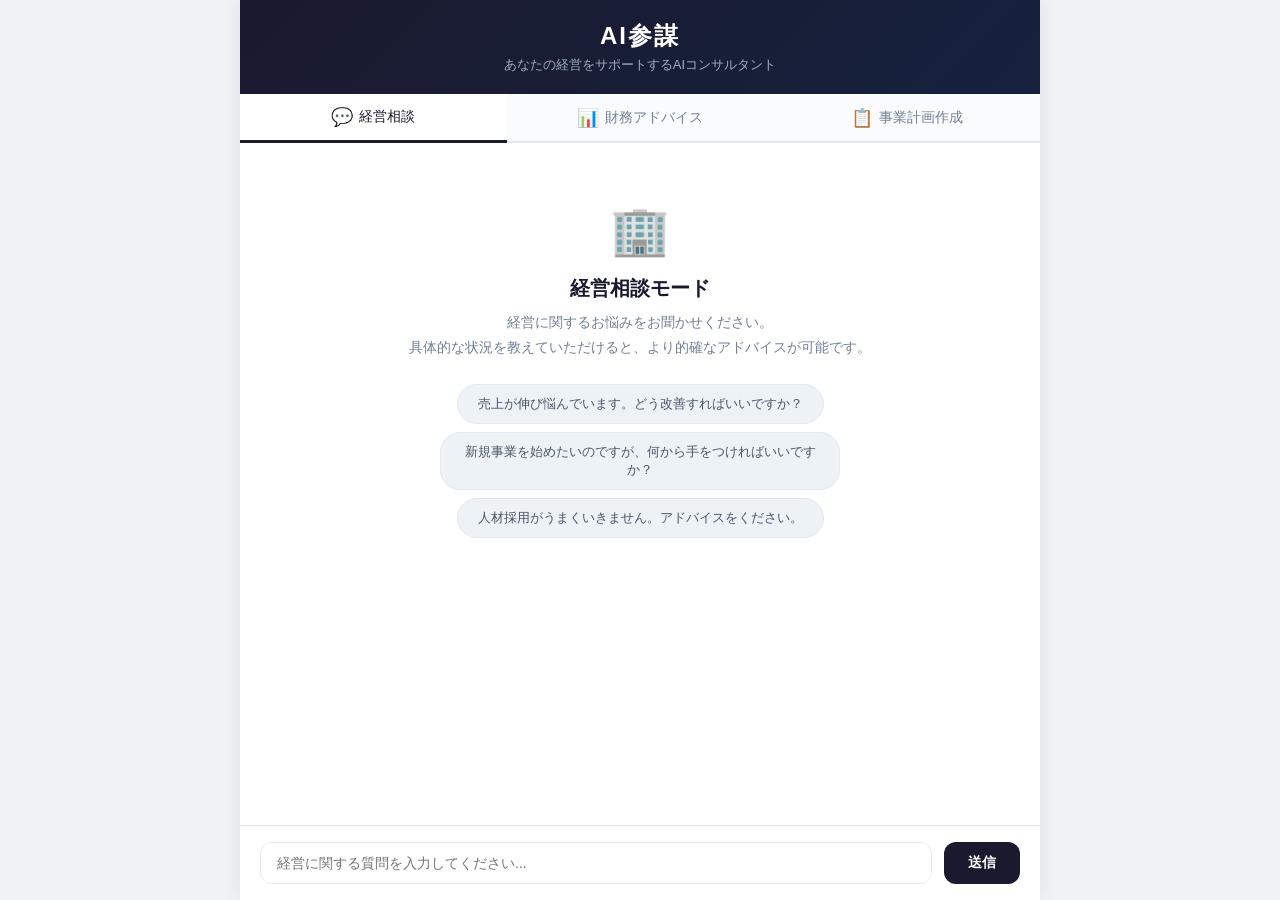
==== static/index.html @ 654360b7 "AI参謀: 経営相談チャットアプリの初期実装 Claude APIを使った経営コンサルタントAIチャットアプリ。 3つのモード（経営相談・財務アドバイス・事業計画作成）を搭載。  https://cl" ====
<!DOCTYPE html>
<html lang="ja">
<head>
  <meta charset="UTF-8">
  <meta name="viewport" content="width=device-width, initial-scale=1.0">
  <title>AI参謀 - 経営相談</title>
  <link rel="stylesheet" href="/static/style.css">
</head>
<body>
  <div class="app">
    <header class="header">
      <h1>AI参謀</h1>
      <p class="subtitle">あなたの経営をサポートするAIコンサルタント</p>
    </header>

    <nav class="mode-tabs">
      <button class="tab active" data-mode="chat">
        <span class="tab-icon">💬</span>
        経営相談
      </button>
      <button class="tab" data-mode="financial">
        <span class="tab-icon">📊</span>
        財務アドバイス
      </button>
      <button class="tab" data-mode="plan">
        <span class="tab-icon">📋</span>
        事業計画作成
      </button>
    </nav>

    <div class="chat-container" id="chatContainer">
      <div class="welcome-message">
        <div class="welcome-icon">🏢</div>
        <h2>経営相談モード</h2>
        <p>経営に関するお悩みをお聞かせください。<br>具体的な状況を教えていただけると、より的確なアドバイスが可能です。</p>
        <div class="example-questions">
          <button class="example-btn" onclick="sendExample(this)">売上が伸び悩んでいます。どう改善すればいいですか？</button>
          <button class="example-btn" onclick="sendExample(this)">新規事業を始めたいのですが、何から手をつければいいですか？</button>
          <button class="example-btn" onclick="sendExample(this)">人材採用がうまくいきません。アドバイスをください。</button>
        </div>
      </div>
    </div>

    <div class="input-area">
      <textarea
        id="messageInput"
        placeholder="経営に関する質問を入力してください..."
        rows="1"
      ></textarea>
      <button id="sendBtn" onclick="sendMessage()">送信</button>
    </div>
  </div>

  <script src="/static/app.js"></script>
</body>
</html>
---- static/style.css ----
* {
  margin: 0;
  padding: 0;
  box-sizing: border-box;
}

body {
  font-family: "Hiragino Sans", "Hiragino Kaku Gothic ProN", "Noto Sans JP", Meiryo, sans-serif;
  background: #f0f2f5;
  color: #1a1a2e;
  height: 100vh;
  display: flex;
  justify-content: center;
}

.app {
  width: 100%;
  max-width: 800px;
  height: 100vh;
  display: flex;
  flex-direction: column;
  background: #fff;
  box-shadow: 0 0 20px rgba(0, 0, 0, 0.08);
}

.header {
  background: linear-gradient(135deg, #1a1a2e 0%, #16213e 100%);
  color: #fff;
  padding: 20px 24px;
  text-align: center;
}

.header h1 {
  font-size: 24px;
  font-weight: 700;
  letter-spacing: 2px;
}

.subtitle {
  font-size: 13px;
  color: #a0aec0;
  margin-top: 4px;
}

.mode-tabs {
  display: flex;
  border-bottom: 2px solid #e2e8f0;
  background: #fafbfc;
}

.tab {
  flex: 1;
  padding: 12px 8px;
  border: none;
  background: transparent;
  cursor: pointer;
  font-size: 14px;
  font-weight: 500;
  color: #718096;
  transition: all 0.2s;
  display: flex;
  align-items: center;
  justify-content: center;
  gap: 6px;
}

.tab:hover {
  background: #edf2f7;
  color: #2d3748;
}

.tab.active {
  color: #1a1a2e;
  border-bottom: 3px solid #1a1a2e;
  margin-bottom: -2px;
  background: #fff;
}

.tab-icon {
  font-size: 18px;
}

.chat-container {
  flex: 1;
  overflow-y: auto;
  padding: 20px;
  display: flex;
  flex-direction: column;
  gap: 16px;
}

.welcome-message {
  text-align: center;
  padding: 40px 20px;
  color: #4a5568;
}

.welcome-icon {
  font-size: 48px;
  margin-bottom: 16px;
}

.welcome-message h2 {
  font-size: 20px;
  margin-bottom: 8px;
  color: #1a1a2e;
}

.welcome-message p {
  font-size: 14px;
  line-height: 1.8;
  color: #718096;
}

.example-questions {
  margin-top: 24px;
  display: flex;
  flex-direction: column;
  gap: 8px;
  align-items: center;
}

.example-btn {
  background: #edf2f7;
  border: 1px solid #e2e8f0;
  border-radius: 20px;
  padding: 10px 20px;
  font-size: 13px;
  color: #4a5568;
  cursor: pointer;
  transition: all 0.2s;
  max-width: 400px;
}

.example-btn:hover {
  background: #e2e8f0;
  color: #1a1a2e;
}

.message {
  display: flex;
  gap: 12px;
  max-width: 85%;
  animation: fadeIn 0.3s ease;
}

@keyframes fadeIn {
  from { opacity: 0; transform: translateY(8px); }
  to { opacity: 1; transform: translateY(0); }
}

.message.user {
  align-self: flex-end;
  flex-direction: row-reverse;
}

.message-avatar {
  width: 36px;
  height: 36px;
  border-radius: 50%;
  display: flex;
  align-items: center;
  justify-content: center;
  font-size: 18px;
  flex-shrink: 0;
}

.message.assistant .message-avatar {
  background: #1a1a2e;
  color: #fff;
}

.message.user .message-avatar {
  background: #4299e1;
  color: #fff;
}

.message-bubble {
  padding: 12px 16px;
  border-radius: 16px;
  font-size: 14px;
  line-height: 1.8;
  white-space: pre-wrap;
  word-break: break-word;
}

.message.assistant .message-bubble {
  background: #f7fafc;
  border: 1px solid #e2e8f0;
  border-radius: 16px 16px 16px 4px;
}

.message.user .message-bubble {
  background: #4299e1;
  color: #fff;
  border-radius: 16px 16px 4px 16px;
}

.message-bubble h1, .message-bubble h2, .message-bubble h3 {
  font-size: 15px;
  font-weight: 700;
  margin: 12px 0 4px;
}

.message-bubble h1:first-child,
.message-bubble h2:first-child,
.message-bubble h3:first-child {
  margin-top: 0;
}

.message-bubble ul, .message-bubble ol {
  padding-left: 20px;
  margin: 4px 0;
}

.message-bubble strong {
  font-weight: 700;
}

.typing-indicator {
  display: flex;
  gap: 4px;
  padding: 8px 0;
  align-items: center;
}

.typing-indicator span {
  width: 8px;
  height: 8px;
  border-radius: 50%;
  background: #a0aec0;
  animation: typing 1.4s infinite;
}

.typing-indicator span:nth-child(2) { animation-delay: 0.2s; }
.typing-indicator span:nth-child(3) { animation-delay: 0.4s; }

@keyframes typing {
  0%, 60%, 100% { transform: translateY(0); opacity: 0.4; }
  30% { transform: translateY(-6px); opacity: 1; }
}

.input-area {
  padding: 16px 20px;
  border-top: 1px solid #e2e8f0;
  display: flex;
  gap: 12px;
  background: #fff;
}

#messageInput {
  flex: 1;
  border: 1px solid #e2e8f0;
  border-radius: 12px;
  padding: 12px 16px;
  font-size: 14px;
  font-family: inherit;
  resize: none;
  outline: none;
  max-height: 120px;
  transition: border-color 0.2s;
}

#messageInput:focus {
  border-color: #4299e1;
}

#sendBtn {
  background: #1a1a2e;
  color: #fff;
  border: none;
  border-radius: 12px;
  padding: 12px 24px;
  font-size: 14px;
  font-weight: 600;
  cursor: pointer;
  transition: background 0.2s;
  white-space: nowrap;
}

#sendBtn:hover {
  background: #16213e;
}

#sendBtn:disabled {
  background: #a0aec0;
  cursor: not-allowed;
}

@media (max-width: 600px) {
  .header { padding: 16px; }
  .header h1 { font-size: 20px; }
  .tab { font-size: 12px; padding: 10px 4px; }
  .tab-icon { font-size: 16px; }
  .chat-container { padding: 12px; }
  .message { max-width: 92%; }
}
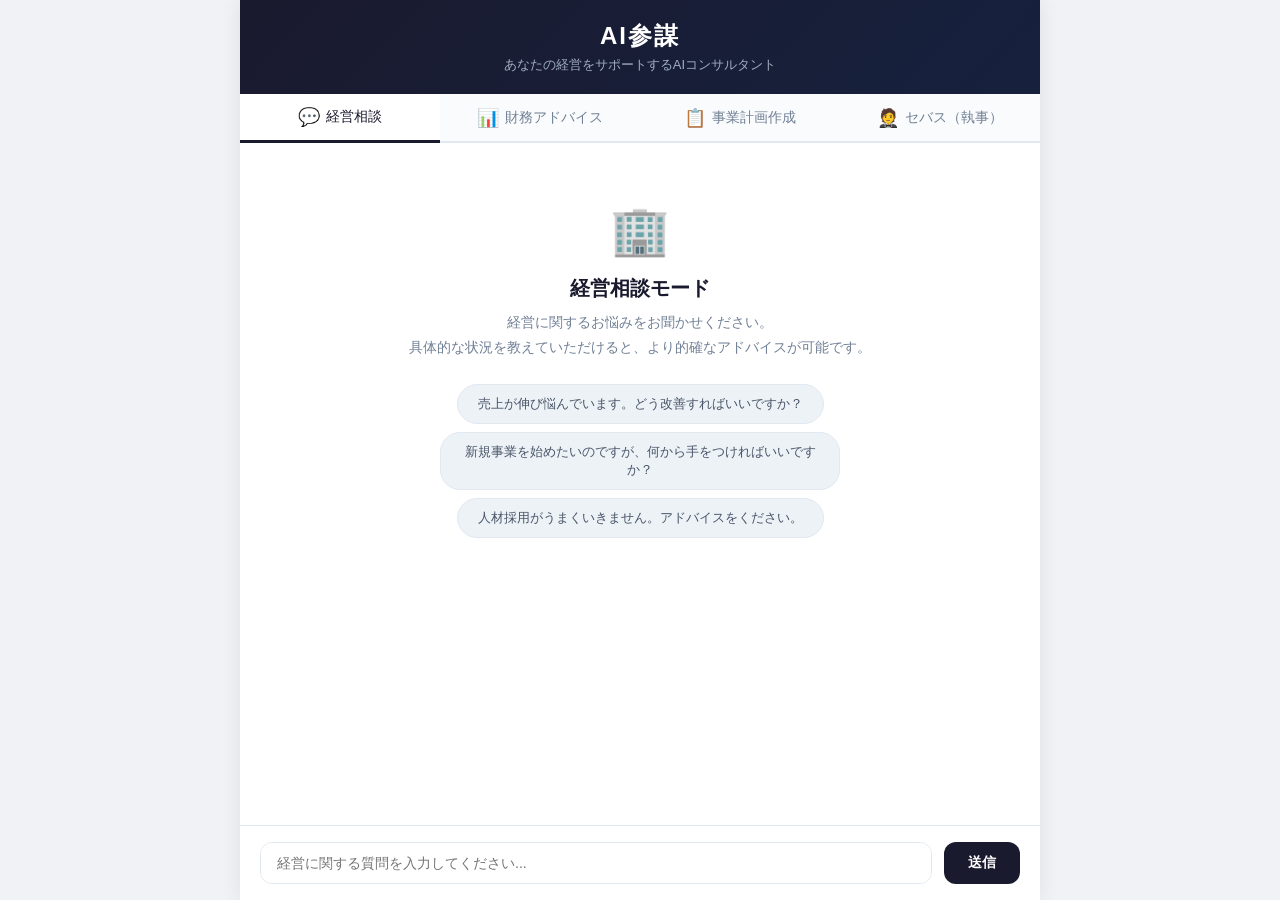
==== commit d57f1040: "セバス（執事）モードを追加 執事「セバス」として経営者に仕える新しいペルソナモードを追加: - main.py: sebastianモードのシステムプロンプト（執事口調、旦那様呼び、気遣いとユーモア）" ====
--- a/static/index.html
+++ b/static/index.html
@@ -25,6 +25,10 @@
       <button class="tab" data-mode="plan">
         <span class="tab-icon">📋</span>
         事業計画作成
+      </button>
+      <button class="tab" data-mode="sebastian">
+        <span class="tab-icon">🤵</span>
+        セバス（執事）
       </button>
     </nav>
 
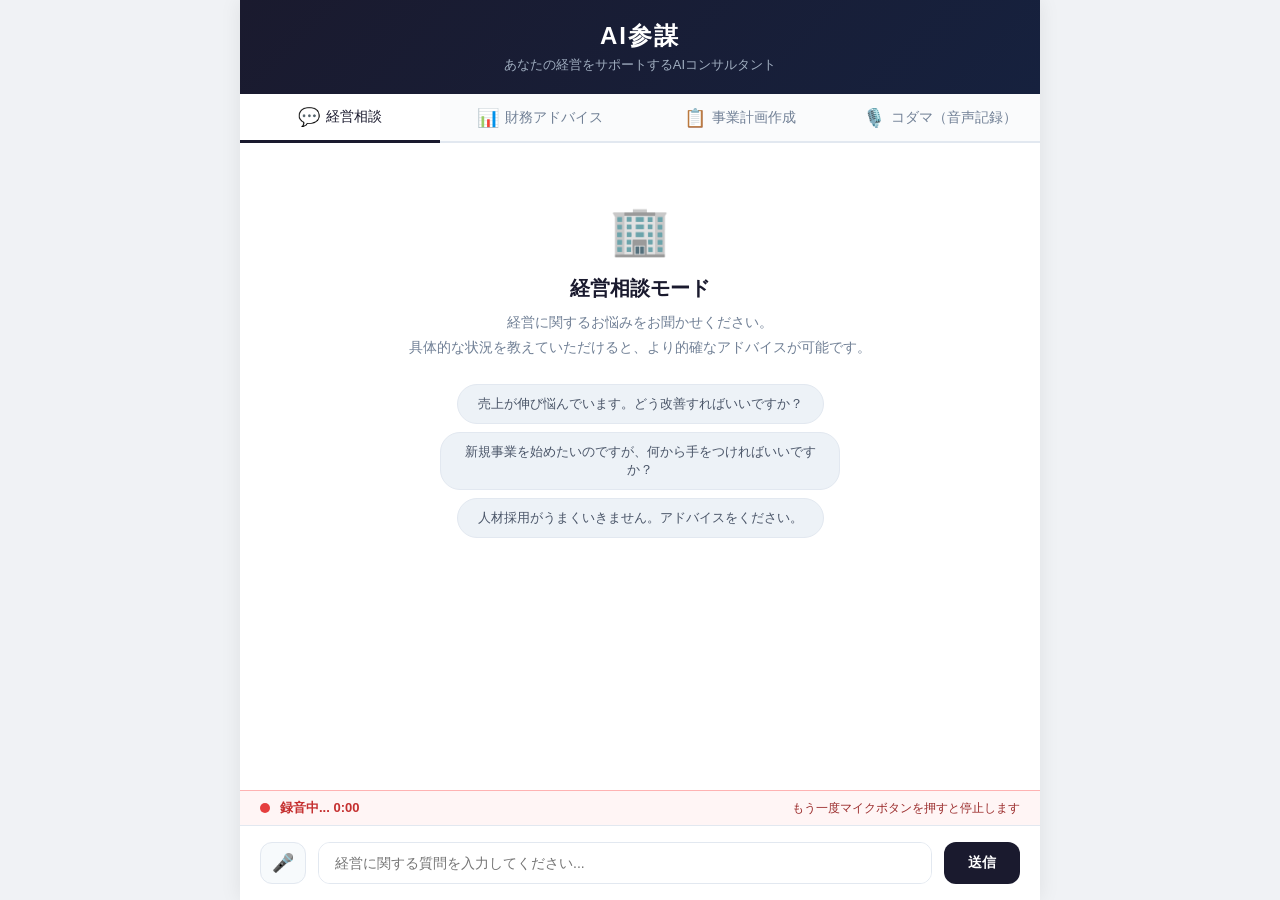
==== commit 65a5f4ef: "コダマ（音声記録部）: 音声入力と記録整理モードを追加 - 「コダマ（音声記録）」タブを追加し、会議・商談・アイデアメモの   文字起こしを議事録や構造化メモに整理するモードを実装 - Web Spe" ====
--- a/static/index.html
+++ b/static/index.html
@@ -26,9 +26,9 @@
         <span class="tab-icon">📋</span>
         事業計画作成
       </button>
-      <button class="tab" data-mode="sebastian">
-        <span class="tab-icon">🤵</span>
-        セバス（執事）
+      <button class="tab" data-mode="kodama">
+        <span class="tab-icon">🎙️</span>
+        コダマ（音声記録）
       </button>
     </nav>
 
@@ -45,7 +45,14 @@
       </div>
     </div>
 
+    <div class="recording-bar" id="recordingBar" hidden>
+      <span class="recording-dot"></span>
+      <span>録音中... <span id="recordingTime">0:00</span></span>
+      <span class="recording-hint">もう一度マイクボタンを押すと停止します</span>
+    </div>
+
     <div class="input-area">
+      <button id="micBtn" onclick="toggleRecording()" title="音声入力">🎤</button>
       <textarea
         id="messageInput"
         placeholder="経営に関する質問を入力してください..."
--- a/static/style.css
+++ b/static/style.css
@@ -240,12 +240,77 @@
   30% { transform: translateY(-6px); opacity: 1; }
 }
 
+.recording-bar {
+  display: flex;
+  align-items: center;
+  gap: 10px;
+  padding: 8px 20px;
+  background: #fff5f5;
+  border-top: 1px solid #feb2b2;
+  color: #c53030;
+  font-size: 13px;
+  font-weight: 600;
+}
+
+.recording-dot {
+  width: 10px;
+  height: 10px;
+  border-radius: 50%;
+  background: #e53e3e;
+  animation: recordingPulse 1.2s infinite;
+}
+
+@keyframes recordingPulse {
+  0%, 100% { opacity: 1; transform: scale(1); }
+  50% { opacity: 0.4; transform: scale(0.8); }
+}
+
+.recording-hint {
+  margin-left: auto;
+  font-weight: 400;
+  color: #9b2c2c;
+  font-size: 12px;
+}
+
 .input-area {
   padding: 16px 20px;
   border-top: 1px solid #e2e8f0;
   display: flex;
   gap: 12px;
   background: #fff;
+}
+
+#micBtn {
+  width: 46px;
+  border: 1px solid #e2e8f0;
+  border-radius: 12px;
+  background: #f7fafc;
+  font-size: 18px;
+  cursor: pointer;
+  transition: all 0.2s;
+  flex-shrink: 0;
+  align-self: stretch;
+}
+
+#micBtn:hover {
+  background: #edf2f7;
+  border-color: #cbd5e0;
+}
+
+#micBtn.recording {
+  background: #e53e3e;
+  border-color: #e53e3e;
+  animation: micPulse 1.5s infinite;
+}
+
+@keyframes micPulse {
+  0%, 100% { box-shadow: 0 0 0 0 rgba(229, 62, 62, 0.4); }
+  50% { box-shadow: 0 0 0 8px rgba(229, 62, 62, 0); }
+}
+
+#micBtn:disabled {
+  opacity: 0.4;
+  cursor: not-allowed;
 }
 
 #messageInput {
@@ -290,8 +355,9 @@
 @media (max-width: 600px) {
   .header { padding: 16px; }
   .header h1 { font-size: 20px; }
-  .tab { font-size: 12px; padding: 10px 4px; }
+  .tab { font-size: 11px; padding: 10px 2px; flex-direction: column; gap: 2px; }
   .tab-icon { font-size: 16px; }
   .chat-container { padding: 12px; }
   .message { max-width: 92%; }
-}
+  .recording-hint { display: none; }
+}
